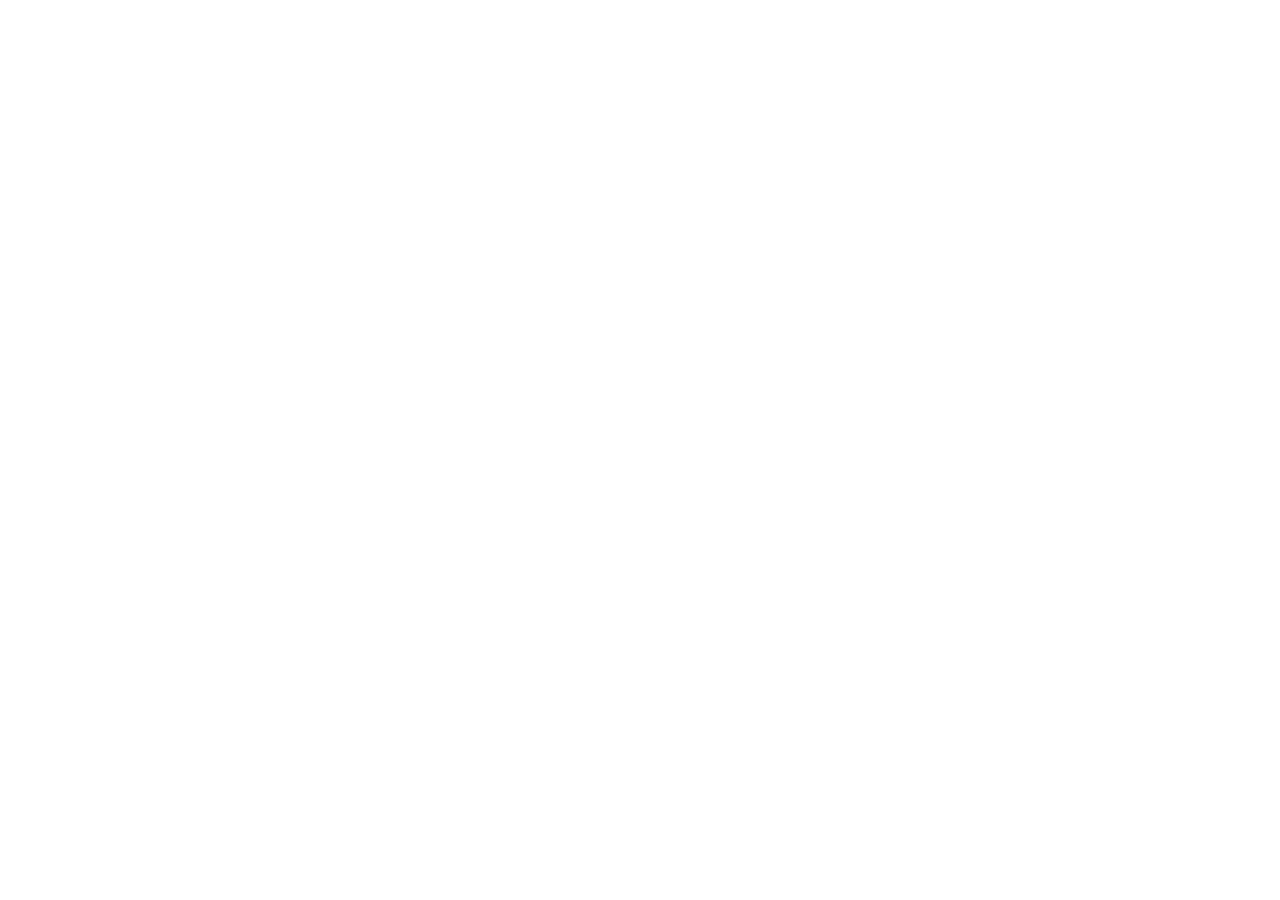
==== frontend/web/index.html @ ccf88287 "initial commit" ====
<!DOCTYPE html>
<html>
<head>
  <!--
    If you are serving your web app in a path other than the root, change the
    href value below to reflect the base path you are serving from.

    The path provided below has to start and end with a slash "/" in order for
    it to work correctly.

    For more details:
    * https://developer.mozilla.org/en-US/docs/Web/HTML/Element/base

    This is a placeholder for base href that will be replaced by the value of
    the `--base-href` argument provided to `flutter build`.
  -->
  <base href="$FLUTTER_BASE_HREF">

  <meta charset="UTF-8">
  <meta content="IE=Edge" http-equiv="X-UA-Compatible">
  <meta name="description" content="Self-hosted Texas Hold'em for private groups.">

  <!-- iOS meta tags & icons -->
  <meta name="mobile-web-app-capable" content="yes">
  <meta name="apple-mobile-web-app-status-bar-style" content="black">
  <meta name="apple-mobile-web-app-title" content="showdown">
  <link rel="apple-touch-icon" href="icons/Icon-192.png">

  <!-- Favicon -->
  <link rel="icon" type="image/png" href="favicon.png"/>

  <title>Showdown</title>
  <link rel="manifest" href="manifest.json">
</head>
<body>
  <!--
    You can customize the "flutter_bootstrap.js" script.
    This is useful to provide a custom configuration to the Flutter loader
    or to give the user feedback during the initialization process.

    For more details:
    * https://docs.flutter.dev/platform-integration/web/initialization
  -->
  <script src="flutter_bootstrap.js" async></script>
</body>
</html>
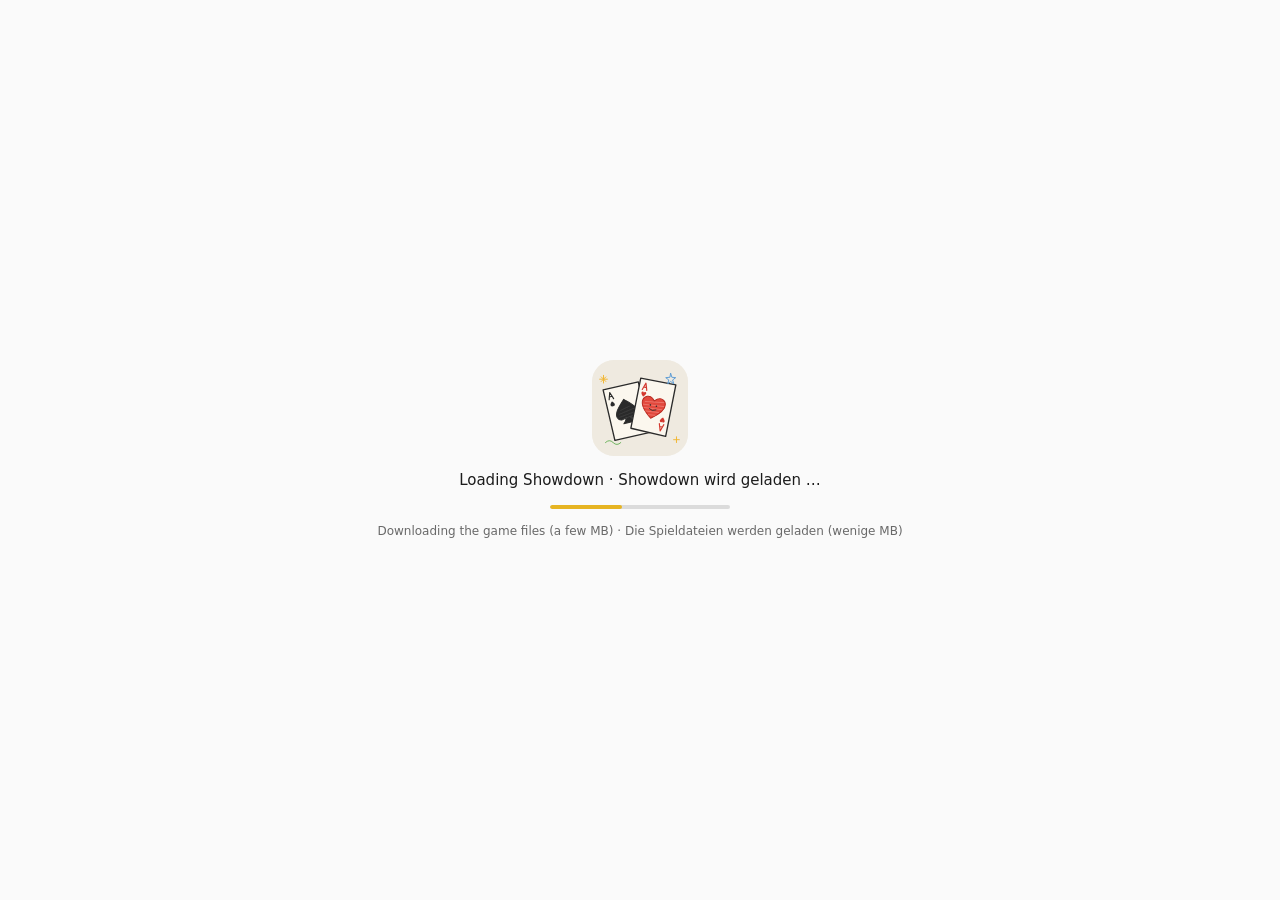
==== commit ee1bdada: "feat: updated default icon" ====
--- a/frontend/web/index.html
+++ b/frontend/web/index.html
@@ -23,24 +23,53 @@
   <!-- iOS meta tags & icons -->
   <meta name="mobile-web-app-capable" content="yes">
   <meta name="apple-mobile-web-app-status-bar-style" content="black">
-  <meta name="apple-mobile-web-app-title" content="showdown">
+  <meta name="apple-mobile-web-app-title" content="Showdown">
+  <meta name="viewport" content="width=device-width, initial-scale=1, viewport-fit=cover">
+  <meta name="theme-color" content="#0b0b0c">
   <link rel="apple-touch-icon" href="icons/Icon-192.png">
 
-  <!-- Favicon -->
-  <link rel="icon" type="image/png" href="favicon.png"/>
+  <!-- Favicon: the SVG logo, PNG for browsers without SVG favicons -->
+  <link rel="icon" type="image/svg+xml" href="favicon.svg">
+  <link rel="alternate icon" type="image/png" href="favicon.png">
 
   <title>Showdown</title>
   <link rel="manifest" href="manifest.json">
+  <style>
+    /* Shown until the app has started; flutter_bootstrap.js removes it. The
+       first visit downloads a few megabytes, later visits are served from
+       the browser cache. */
+    html, body { margin: 0; height: 100%; background: #0b0b0c; color: #e6e6e6; }
+    @media (prefers-color-scheme: light) {
+      html, body { background: #fafafa; color: #1c1c1c; }
+    }
+    #loading {
+      position: fixed; inset: 0; display: flex; flex-direction: column;
+      align-items: center; justify-content: center; gap: 14px;
+      font: 15px/1.4 system-ui, -apple-system, "Segoe UI", Roboto, sans-serif;
+      text-align: center; padding: 24px; box-sizing: border-box;
+    }
+    #loading img { width: 96px; height: 96px; border-radius: 22px; }
+    #loading .bar {
+      width: 180px; height: 4px; border-radius: 2px; overflow: hidden;
+      background: rgba(128, 128, 128, 0.25);
+    }
+    #loading .bar i {
+      display: block; width: 40%; height: 100%; border-radius: 2px;
+      background: #e6b422; animation: slide 1.1s ease-in-out infinite;
+    }
+    @keyframes slide { 0% { transform: translateX(-100%); } 100% { transform: translateX(350%); } }
+    #loading small { opacity: 0.65; font-size: 12px; }
+    #loading .err { color: #d64545; display: none; }
+  </style>
 </head>
 <body>
-  <!--
-    You can customize the "flutter_bootstrap.js" script.
-    This is useful to provide a custom configuration to the Flutter loader
-    or to give the user feedback during the initialization process.
-
-    For more details:
-    * https://docs.flutter.dev/platform-integration/web/initialization
-  -->
+  <div id="loading" role="status" aria-live="polite">
+    <img src="favicon.svg" alt="">
+    <div>Loading Showdown &middot; Showdown wird geladen &hellip;</div>
+    <div class="bar"><i></i></div>
+    <small>Downloading the game files (a few MB) &middot; Die Spieldateien werden geladen (wenige MB)</small>
+    <div class="err" id="loading-error">Loading failed &middot; Laden fehlgeschlagen. Reload the page &middot; Seite neu laden.</div>
+  </div>
   <script src="flutter_bootstrap.js" async></script>
 </body>
 </html>
